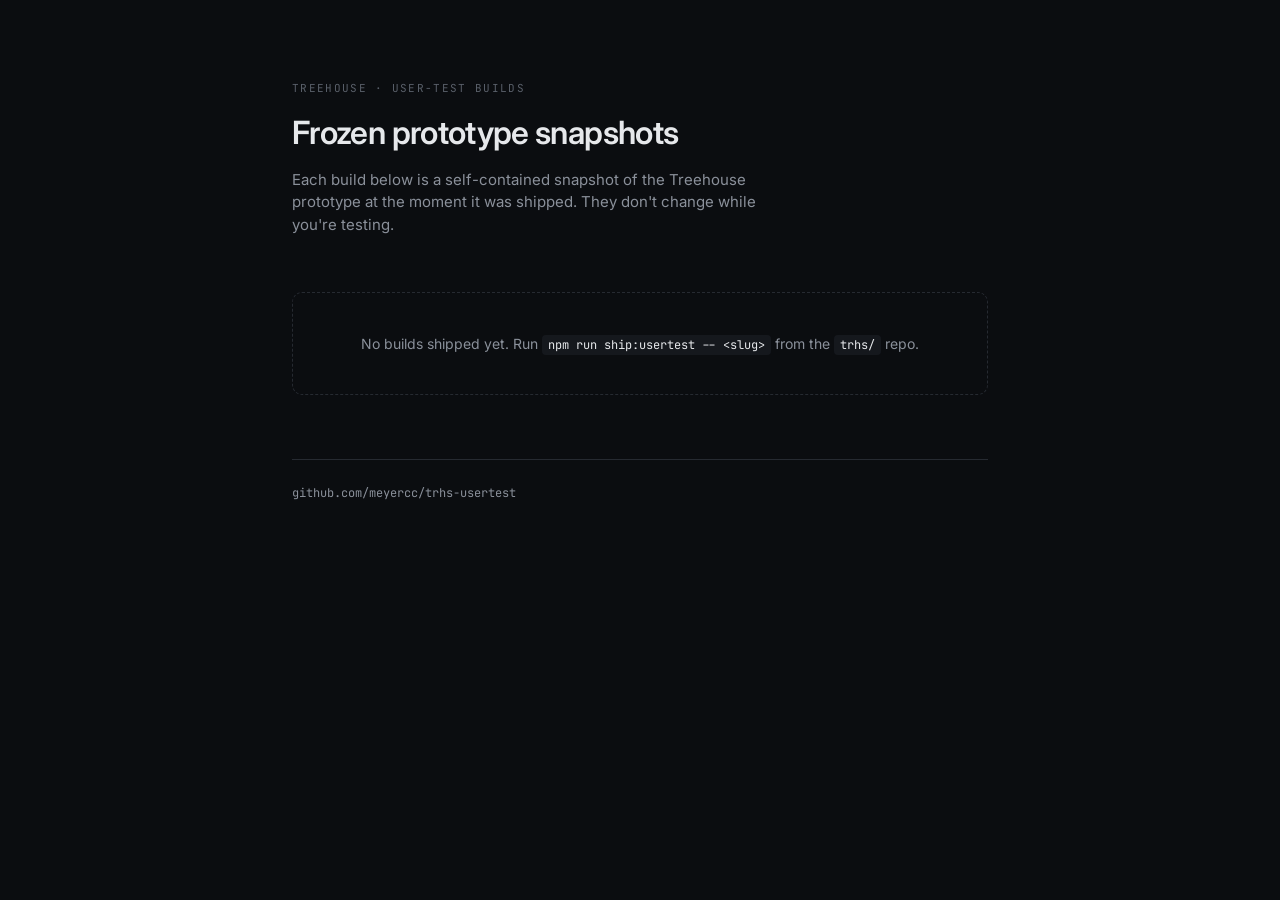
==== index.html @ 89e458c2 "Seed: landing page + versions manifest - index.html lists shipped versions from versions.json - READ" ====
<!doctype html>
<html lang="en">
  <head>
    <meta charset="utf-8" />
    <meta name="viewport" content="width=device-width, initial-scale=1" />
    <title>Treehouse · User Test Builds</title>
    <link rel="preconnect" href="https://fonts.googleapis.com" />
    <link rel="preconnect" href="https://fonts.gstatic.com" crossorigin />
    <link
      href="https://fonts.googleapis.com/css2?family=Inter:wght@400;500;600;700&family=JetBrains+Mono:wght@400;500&display=swap"
      rel="stylesheet"
    />
    <style>
      :root {
        color-scheme: dark;
        --bg: #0b0d10;
        --surface: #15181d;
        --surface-hover: #1c2026;
        --border: #262a31;
        --text: #e6e8eb;
        --text-dim: #8a909a;
        --text-faint: #5a606a;
        --accent: #7dd3fc;
      }
      * { box-sizing: border-box; }
      html, body { margin: 0; padding: 0; }
      body {
        font-family: 'Inter', system-ui, sans-serif;
        background: var(--bg);
        color: var(--text);
        min-height: 100vh;
        -webkit-font-smoothing: antialiased;
        line-height: 1.5;
      }
      main {
        max-width: 760px;
        margin: 0 auto;
        padding: 80px 32px 120px;
      }
      header { margin-bottom: 56px; }
      .eyebrow {
        font-family: 'JetBrains Mono', monospace;
        font-size: 11px;
        letter-spacing: 0.12em;
        text-transform: uppercase;
        color: var(--text-faint);
        margin: 0 0 12px;
      }
      h1 {
        font-size: 32px;
        font-weight: 600;
        letter-spacing: -0.02em;
        margin: 0 0 12px;
      }
      .intro {
        color: var(--text-dim);
        font-size: 15px;
        max-width: 56ch;
        margin: 0;
      }
      .versions { display: flex; flex-direction: column; gap: 12px; }
      .version {
        display: block;
        background: var(--surface);
        border: 1px solid var(--border);
        border-radius: 10px;
        padding: 20px 24px;
        text-decoration: none;
        color: inherit;
        transition: background 120ms ease, border-color 120ms ease, transform 120ms ease;
      }
      .version:hover {
        background: var(--surface-hover);
        border-color: #353a44;
      }
      .version:active { transform: translateY(1px); }
      .version-head {
        display: flex;
        align-items: baseline;
        justify-content: space-between;
        gap: 16px;
        margin-bottom: 6px;
      }
      .version-label { font-size: 16px; font-weight: 600; }
      .version-slug {
        font-family: 'JetBrains Mono', monospace;
        font-size: 12px;
        color: var(--text-faint);
      }
      .version-meta {
        display: flex;
        align-items: center;
        gap: 12px;
        font-size: 13px;
        color: var(--text-dim);
      }
      .version-meta time { font-variant-numeric: tabular-nums; }
      .version-note { color: var(--text-dim); }
      .empty {
        border: 1px dashed var(--border);
        border-radius: 10px;
        padding: 40px 24px;
        text-align: center;
        color: var(--text-dim);
        font-size: 14px;
      }
      .empty code {
        font-family: 'JetBrains Mono', monospace;
        font-size: 12px;
        background: var(--surface);
        padding: 2px 6px;
        border-radius: 4px;
        color: var(--text);
      }
      footer {
        margin-top: 64px;
        padding-top: 24px;
        border-top: 1px solid var(--border);
        color: var(--text-faint);
        font-size: 12px;
        font-family: 'JetBrains Mono', monospace;
      }
      footer a { color: var(--text-dim); text-decoration: none; }
      footer a:hover { color: var(--text); }
    </style>
  </head>
  <body>
    <main>
      <header>
        <p class="eyebrow">Treehouse · User-Test Builds</p>
        <h1>Frozen prototype snapshots</h1>
        <p class="intro">
          Each build below is a self-contained snapshot of the Treehouse prototype
          at the moment it was shipped. They don't change while you're testing.
        </p>
      </header>

      <section class="versions" id="versions"></section>

      <footer>
        <a href="https://github.com/meyercc/trhs-usertest">github.com/meyercc/trhs-usertest</a>
      </footer>
    </main>

    <script type="module">
      const fmt = new Intl.DateTimeFormat(undefined, {
        year: 'numeric', month: 'short', day: 'numeric',
      });

      const mount = document.getElementById('versions');

      try {
        const res = await fetch('./versions.json', { cache: 'no-cache' });
        const { versions = [] } = await res.json();

        if (!versions.length) {
          mount.innerHTML = `
            <div class="empty">
              No builds shipped yet. Run
              <code>npm run ship:usertest -- &lt;slug&gt;</code>
              from the <code>trhs/</code> repo.
            </div>`;
        } else {
          mount.innerHTML = versions
            .map((v) => {
              const date = v.shippedAt ? fmt.format(new Date(v.shippedAt)) : '';
              const note = v.note ? `<span class="version-note">${v.note}</span>` : '';
              return `
                <a class="version" href="./${v.entry}">
                  <div class="version-head">
                    <span class="version-label">${v.label || v.slug}</span>
                    <span class="version-slug">${v.slug}</span>
                  </div>
                  <div class="version-meta">
                    <time datetime="${v.shippedAt || ''}">${date}</time>
                    ${note ? '·' : ''} ${note}
                  </div>
                </a>`;
            })
            .join('');
        }
      } catch (err) {
        mount.innerHTML = `<div class="empty">Couldn't load versions.json — ${err.message}</div>`;
      }
    </script>
  </body>
</html>
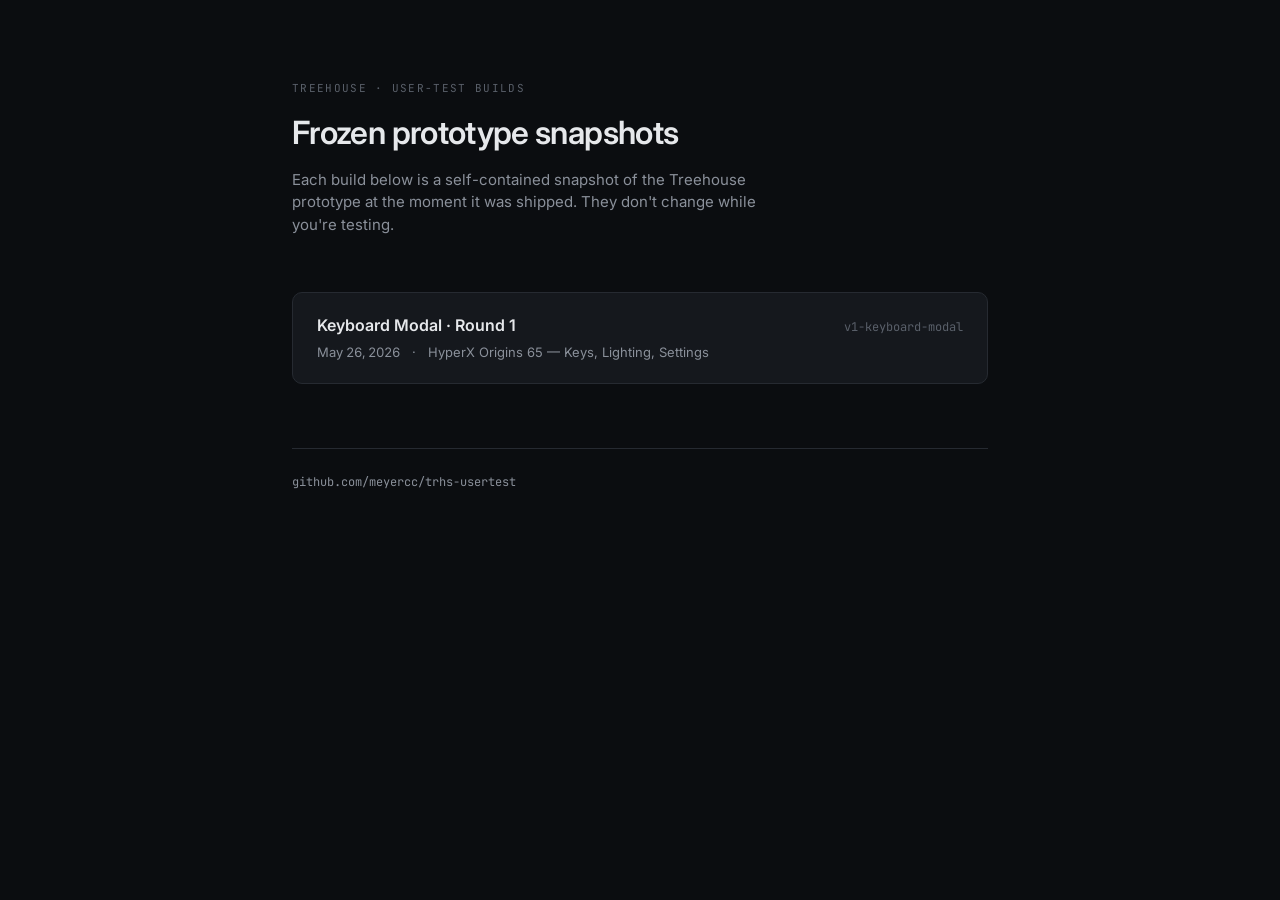
==== commit 72b4fee0: "Landing: show theme chip; backfill v1 theme=default - versions.json now carries a 'theme' field per " ====
--- a/index.html
+++ b/index.html
@@ -87,6 +87,17 @@
         font-size: 12px;
         color: var(--text-faint);
       }
+      .version-theme {
+        font-family: 'JetBrains Mono', monospace;
+        font-size: 10px;
+        letter-spacing: 0.08em;
+        text-transform: uppercase;
+        padding: 2px 8px;
+        border-radius: 999px;
+        background: rgba(125, 211, 252, 0.08);
+        color: var(--accent);
+        border: 1px solid rgba(125, 211, 252, 0.2);
+      }
       .version-meta {
         display: flex;
         align-items: center;
@@ -165,6 +176,9 @@
             .map((v) => {
               const date = v.shippedAt ? fmt.format(new Date(v.shippedAt)) : '';
               const note = v.note ? `<span class="version-note">${v.note}</span>` : '';
+              const theme = v.theme && v.theme !== 'default'
+                ? `<span class="version-theme">${v.theme}</span>`
+                : '';
               return `
                 <a class="version" href="./${v.entry}">
                   <div class="version-head">
@@ -174,6 +188,7 @@
                   <div class="version-meta">
                     <time datetime="${v.shippedAt || ''}">${date}</time>
                     ${note ? '·' : ''} ${note}
+                    ${theme}
                   </div>
                 </a>`;
             })
